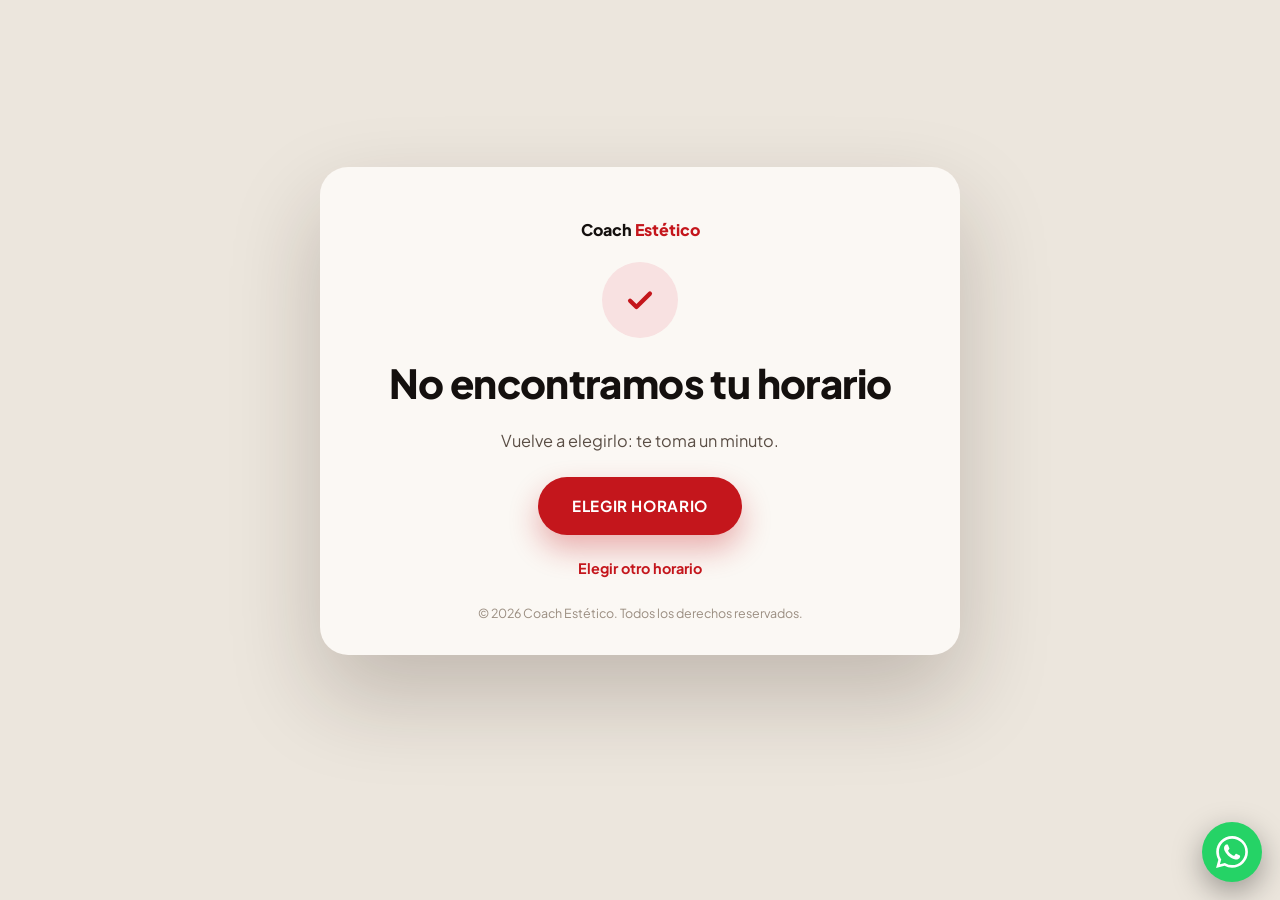
==== confirmacion.html @ 39e639b5 "Página de la clase grabada del Bootcamp Registro con horarios, confirmación y sala con oferta.  Co-A" ====
<!doctype html>
<html lang="es">
<head>
  <meta charset="utf-8">
  <meta name="viewport" content="width=device-width, initial-scale=1, viewport-fit=cover">
  <title>Lugar reservado | Coach Estético</title>
  <meta name="robots" content="noindex">
  <meta name="theme-color" content="#ece6dd">
  <link rel="preconnect" href="https://fonts.googleapis.com">
  <link rel="preconnect" href="https://fonts.gstatic.com" crossorigin>
  <link rel="stylesheet" href="https://fonts.googleapis.com/css2?family=Plus+Jakarta+Sans:wght@400;500;600;700;800&display=swap">
  <link rel="stylesheet" href="assets/css/estilo.css">
</head>
<body class="confirmacion">

  <main class="tarjeta-confirmacion">
    <a class="marca-chica" href="index.html">Coach <span>Estético</span></a>

    <div class="icono-ok" aria-hidden="true">
      <svg viewBox="0 0 24 24" fill="none" stroke-width="3" stroke-linecap="round" stroke-linejoin="round"><path d="M5 12.5l4.5 4.5L19 7.5"/></svg>
    </div>

    <h1 id="saludo">¡Tu lugar está reservado!</h1>
    <p class="intro" id="intro">Confirmamos tu registro para la clase gratuita <strong id="titulo-clase"></strong> con <span id="docente"></span>.</p>

    <div class="cuando-caja" id="cuando-caja">
      <span class="etq">Tu clase</span>
      <strong id="cuando"></strong>
      <span class="falta" id="falta"></span>
      <span class="zona" id="zona"></span>
    </div>

    <ul class="avisos">
      <li>
        <span class="icono"><svg viewBox="0 0 24 24"><rect x="3" y="5" width="18" height="14" rx="2.5"/><path d="M3.5 7l8.5 6 8.5-6"/></svg></span>
        <div><strong>Revisa tu bandeja de correo electrónico</strong><p id="paso-correo">Te enviamos un mensaje con tu link de acceso. Si no lo encuentras en los próximos minutos, revisa Promociones o Spam.</p></div>
      </li>
      <li>
        <span class="icono"><svg viewBox="0 0 24 24"><path d="M6 9a6 6 0 0 1 12 0c0 6 2.5 7.5 2.5 7.5h-17S6 15 6 9"/><path d="M10 20a2 2 0 0 0 4 0"/></svg></span>
        <div><strong>Te avisamos antes de empezar</strong><p>Te escribimos 1 hora antes y cuando la clase empieza, con el mismo link.</p></div>
      </li>
      <li>
        <span class="icono"><svg viewBox="0 0 24 24"><circle cx="12" cy="12" r="9"/><path d="M12 7v5l3 2"/></svg></span>
        <div><strong>Entra 5 minutos antes</strong><p id="paso-duracion">Empieza puntual y dura alrededor de 1 h 30. Si llegas más de 15 minutos tarde, desde el mismo link eliges otro horario.</p></div>
      </li>
    </ul>

    <a class="boton pastilla" id="principal" href="#" target="_blank" rel="noopener">Agregar a mi calendario</a>

    <div class="secundarios">
      <a id="google" href="#" target="_blank" rel="noopener" hidden>Google Calendar</a>
      <a id="ics" href="#" download="clase-coach-estetico.ics">Apple / Outlook</a>
      <a id="entrar" href="#">Ir a la sala</a>
      <a href="index.html">Elegir otro horario</a>
    </div>

    <div class="link-sala" id="link-sala">
      <input id="link" readonly aria-label="Tu link de acceso">
      <button id="copiar" type="button">Copiar link</button>
    </div>

    <p class="pie-tarjeta">© 2026 Coach Estético. Todos los derechos reservados.</p>
  </main>

  <a class="wsp-flotante" data-wsp href="#" target="_blank" rel="noopener" aria-label="Escríbenos por WhatsApp">
    <svg viewBox="0 0 24 24" aria-hidden="true"><path d="M17.47 14.38c-.3-.15-1.76-.87-2.03-.97-.27-.1-.47-.15-.67.15-.2.3-.77.97-.94 1.16-.17.2-.35.22-.64.08-.3-.15-1.26-.47-2.39-1.48-.88-.79-1.48-1.76-1.65-2.06-.17-.3-.02-.46.13-.6.13-.14.3-.35.45-.52.15-.17.2-.3.3-.5.1-.2.05-.37-.03-.52-.07-.15-.67-1.61-.92-2.2-.24-.58-.49-.5-.67-.51h-.57c-.2 0-.52.07-.79.37-.27.3-1.04 1.02-1.04 2.48s1.07 2.88 1.21 3.07c.15.2 2.1 3.2 5.08 4.49.71.3 1.26.49 1.7.63.71.22 1.36.19 1.87.12.57-.09 1.76-.72 2-1.41.25-.7.25-1.29.18-1.41-.08-.13-.27-.2-.57-.35m-5.42 7.4h-.01a9.87 9.87 0 0 1-5.03-1.38l-.36-.21-3.74.98 1-3.65-.24-.37a9.86 9.86 0 0 1-1.51-5.26c0-5.45 4.44-9.88 9.89-9.88 2.64 0 5.12 1.03 6.99 2.9a9.83 9.83 0 0 1 2.89 6.99c0 5.45-4.44 9.88-9.88 9.88m8.41-18.3A11.82 11.82 0 0 0 12.05 0C5.5 0 .16 5.34.16 11.89c0 2.1.55 4.14 1.59 5.95L.06 24l6.3-1.65a11.88 11.88 0 0 0 5.68 1.45h.01c6.55 0 11.89-5.34 11.89-11.89 0-3.18-1.24-6.17-3.48-8.41Z"/></svg>
  </a>

  <script src="assets/js/config.js"></script>
  <script src="assets/js/comun.js"></script>
  <script src="assets/js/confirmacion.js"></script>
</body>
</html>
---- assets/css/estilo.css ----
/* Estilo de las tres páginas: negro del banner, crema y rojo de Coach Estético. */
:root {
  --negro: #080506;
  --negro-2: #120d0d;
  --panel: #19120f;
  --linea: rgba(243, 226, 191, 0.16);
  --linea-fuerte: rgba(243, 226, 191, 0.38);
  --blanco: #ffffff;
  --texto: #f2ede6;
  --suave: #c9bfb1;
  --crema: #f3e2bf;
  --rojo: #c4161c;
  --rojo-claro: #de2a2f;
  --verde-wsp: #25d366;
  --campo: #faf6ef;
  --campo-texto: #1d1512;
  --sans: "Plus Jakarta Sans", "Segoe UI", Roboto, Arial, sans-serif;
  --marca: "Playfair Display", Georgia, "Times New Roman", serif;
  --radio: 16px;
  --ancho: 1140px;
  color-scheme: dark;
}

* { box-sizing: border-box; }
[hidden] { display: none !important; }
html { scroll-behavior: smooth; }
body {
  margin: 0;
  background: var(--negro);
  color: var(--texto);
  font-family: var(--sans);
  font-size: 17px;
  line-height: 1.65;
  -webkit-font-smoothing: antialiased;
}
img { max-width: 100%; display: block; }
a { color: inherit; }
h1, h2, h3 { font-family: var(--sans); color: var(--blanco); line-height: 1.15; margin: 0; text-wrap: balance; font-weight: 800; letter-spacing: -0.015em; }
p { margin: 0; }
.solo-lector { position: absolute; width: 1px; height: 1px; overflow: hidden; clip: rect(0 0 0 0); white-space: nowrap; }
.contenedor { width: 100%; max-width: var(--ancho); margin-inline: auto; padding-inline: 20px; }

.etiqueta {
  display: inline-block; padding: 5px 14px;
  border: 1px solid var(--linea-fuerte);
  font-size: 0.74rem; font-weight: 700; letter-spacing: 0.2em; text-transform: uppercase; color: var(--blanco);
}
.etiqueta.roja { background: var(--rojo); border-color: var(--rojo); }
.crema { color: var(--crema); }

/* Botones */
.boton {
  display: inline-flex; align-items: center; justify-content: center; gap: 10px;
  min-height: 54px; padding: 12px 28px;
  border: 0; border-radius: 12px;
  background: var(--rojo); color: var(--blanco);
  font: 700 1rem/1.2 var(--sans); text-decoration: none; text-align: center;
  cursor: pointer; transition: background 0.15s, transform 0.15s, box-shadow 0.15s;
}
.boton:hover { background: var(--rojo-claro); }
.boton:active { transform: translateY(1px); }
.boton[disabled] { opacity: 0.6; cursor: progress; }
.boton.ancho { width: 100%; }
.boton.borde { background: transparent; border: 1px solid var(--linea-fuerte); color: var(--crema); }
.boton.borde:hover { background: rgba(243, 226, 191, 0.08); }
.boton.wsp { background: #1f9d55; }
.boton.wsp:hover { background: #22b05f; }
.boton.crema-fondo { background: var(--crema); color: var(--negro); }
.boton.crema-fondo:hover { background: #fff1d6; }

/* WhatsApp fijo abajo a la derecha */
.wsp-flotante {
  position: fixed; z-index: 50;
  right: 18px; bottom: calc(18px + env(safe-area-inset-bottom, 0px));
  width: 60px; height: 60px; border-radius: 50%;
  display: grid; place-items: center;
  background: var(--verde-wsp); color: #fff;
  box-shadow: 0 10px 30px rgba(0, 0, 0, 0.35);
  transition: transform 0.15s;
}
.wsp-flotante:hover { transform: scale(1.06); }
.wsp-flotante svg { width: 32px; height: 32px; fill: currentColor; }

/* ---------- Registro: banner y formulario ---------- */
.portada { position: relative; background: var(--negro); }
.portada .banner { width: 100%; aspect-ratio: 1.6; overflow: hidden; }
.portada .banner img { width: 100%; height: 100%; object-fit: cover; object-position: 14% 50%; }
.portada .formulario-caja { padding: 0 16px 40px; margin-top: -8px; }

@media (min-width: 760px) {
  .portada .banner { aspect-ratio: 1.9; }
  .portada .banner img { object-position: 10% 50%; }
  .portada .formulario-caja { max-width: 520px; margin: -40px auto 0; position: relative; }
}

/* Escritorio: el alto del banner se limita para que la foto nunca quede debajo del formulario */
@media (min-width: 1240px) {
  .portada {
    --alto-banner: min(calc((100vw - 470px) / 1.7), calc(100vw / 2.734));
    min-height: max(520px, var(--alto-banner));
    display: flex; align-items: center; justify-content: flex-end;
  }
  .portada .banner { position: absolute; inset: 0; aspect-ratio: auto; display: flex; align-items: center; }
  .portada .banner img {
    width: auto; height: var(--alto-banner); max-width: none; object-fit: initial;
    -webkit-mask-image: linear-gradient(to bottom, transparent, #000 6%, #000 94%, transparent);
    mask-image: linear-gradient(to bottom, transparent, #000 6%, #000 94%, transparent);
  }
  .portada .formulario-caja { position: relative; width: 400px; max-width: none; margin: 24px max(48px, 5vw) 24px 0; padding: 0; }
}

.formulario {
  background: rgba(14, 9, 9, 0.92);
  border: 1px solid var(--linea);
  border-radius: 20px;
  padding: 26px 22px 22px;
  box-shadow: 0 30px 80px rgba(0, 0, 0, 0.55);
  backdrop-filter: blur(6px);
}
.formulario h2 { font-size: 1.45rem; margin-bottom: 4px; }
.formulario .bajada { color: var(--suave); font-size: 0.92rem; margin-bottom: 18px; }
.campos { display: grid; gap: 12px; }
.campo label { display: block; font-size: 0.82rem; font-weight: 600; color: var(--suave); margin-bottom: 5px; }
.campo input, .campo select, .selector-horario {
  width: 100%; min-height: 50px;
  border: 1px solid transparent; border-radius: 10px;
  background: var(--campo); color: var(--campo-texto);
  font: 500 1rem var(--sans);
  padding: 10px 14px;
}
.campo input::placeholder { color: #8a7c70; }
.campo input:focus, .campo select:focus, .selector-horario:focus { outline: 2px solid var(--crema); outline-offset: 1px; }
.campo.error input, .campo.error .selector-horario { border-color: var(--rojo-claro); box-shadow: 0 0 0 2px rgba(222, 42, 47, 0.35); }
.campo .aviso { display: none; color: #ff9a9c; font-size: 0.82rem; margin-top: 4px; }
.campo.error .aviso { display: block; }
.telefono { display: grid; grid-template-columns: 112px 1fr; gap: 8px; }
.telefono select { padding-inline: 10px; }
.trampa { position: absolute; left: -9999px; width: 1px; height: 1px; opacity: 0; }

.horario { position: relative; }
.selector-horario { display: flex; align-items: center; justify-content: space-between; gap: 10px; text-align: left; cursor: pointer; }
.selector-horario .elegido { display: grid; line-height: 1.3; }
.selector-horario .elegido strong { font-weight: 700; }
.selector-horario .elegido small { color: var(--rojo); font-weight: 700; font-size: 0.82rem; }
.selector-horario .elegido small.lejos { color: #6d5d52; }
.selector-horario .flecha { flex: none; width: 10px; height: 10px; border-right: 2px solid currentColor; border-bottom: 2px solid currentColor; transform: rotate(45deg) translateY(-3px); }
.lista-horarios {
  position: absolute; z-index: 20; left: 0; right: 0; top: calc(100% + 6px);
  margin: 0; padding: 6px; list-style: none;
  background: var(--campo); color: var(--campo-texto);
  border-radius: 12px; box-shadow: 0 18px 50px rgba(0, 0, 0, 0.5);
}
.lista-horarios li { display: grid; padding: 9px 12px; border-radius: 8px; cursor: pointer; line-height: 1.3; }
.lista-horarios li strong { font-weight: 700; }
.lista-horarios li small { color: #6d5d52; font-size: 0.82rem; }
.lista-horarios li.pronto small { color: var(--rojo); font-weight: 700; }
.lista-horarios li[aria-selected="true"], .lista-horarios li:hover, .lista-horarios li.activo { background: #ece2d1; }
.zona { font-size: 0.78rem; color: var(--suave); margin-top: 5px; }
.legal { font-size: 0.76rem; color: var(--suave); margin-top: 12px; line-height: 1.45; }

/* ---------- Secciones ---------- */
.seccion { padding-block: clamp(56px, 8vw, 100px); border-top: 1px solid var(--linea); }
.seccion.oscura { background: var(--negro-2); }
.seccion .encabezado { display: grid; gap: 16px; max-width: 760px; margin-bottom: 32px; }
.seccion h2 { font-size: clamp(1.9rem, 3.6vw, 2.75rem); }
.texto-largo { display: grid; gap: 16px; max-width: 64ch; font-size: 1.08rem; }
.cta-seccion { margin-top: 36px; }

.dos-columnas { display: grid; gap: 40px; align-items: center; }
@media (min-width: 900px) { .dos-columnas { grid-template-columns: minmax(0, 0.9fr) minmax(0, 1.1fr); gap: 64px; } }

/* Lo que vas a ver: foto al costado y lista corta */
.visual { margin: 0; border-radius: 20px; overflow: hidden; aspect-ratio: 4 / 5; max-width: 460px; width: 100%; justify-self: center; border: 1px solid var(--linea); }
.visual img { width: 100%; height: 100%; object-fit: cover; object-position: 51% 50%; }
.vas-a-ver .titulos { display: grid; gap: 16px; margin-bottom: 26px; }
.escenarios { display: grid; margin: 0; padding: 0; list-style: none; }
.escenarios li {
  display: grid; grid-template-columns: 52px 1fr; align-items: center; gap: 12px;
  padding: 15px 0; border-bottom: 1px solid var(--linea); font-size: 1.1rem; font-weight: 600; color: var(--blanco);
}
.escenarios li:first-child { border-top: 1px solid var(--linea); }
.escenarios .numero { font-size: 1.05rem; font-weight: 800; color: var(--rojo-claro); font-variant-numeric: tabular-nums; }

.para-ti { display: grid; gap: 14px; margin: 0; padding: 0; list-style: none; max-width: 760px; }
.para-ti li { position: relative; padding-left: 34px; font-size: 1.08rem; }
.para-ti li::before {
  content: ""; position: absolute; left: 0; top: 0.45em; width: 16px; height: 8px;
  border-left: 2.5px solid var(--crema); border-bottom: 2.5px solid var(--crema); transform: rotate(-45deg);
}

/* Quién te enseña: foto sin fondo sobre el negro, con un brillo rojo detrás y el corte de abajo difuminado */
.foto-docente { position: relative; max-width: 440px; width: 100%; justify-self: center; }
.foto-docente::before { content: ""; position: absolute; inset: 8% 4% 0; background: radial-gradient(circle at 50% 42%, rgba(196, 22, 28, 0.32), transparent 66%); }
.foto-docente img {
  position: relative; width: 100%; height: auto;
  -webkit-mask-image: linear-gradient(to bottom, #000 74%, transparent 100%);
  mask-image: linear-gradient(to bottom, #000 74%, transparent 100%);
}
.docente .datos { display: grid; gap: 16px; max-width: 58ch; font-size: 1.08rem; }
.docente .datos h2 { font-size: clamp(2rem, 3.8vw, 2.9rem); }
.docente .rol { color: var(--crema); letter-spacing: 0.18em; text-transform: uppercase; font-size: 0.8rem; font-weight: 700; }

/* Cierre con el formulario otra vez */
.cierre-texto { display: grid; gap: 22px; justify-items: start; }
.cierre-texto .frase { font-size: clamp(1.8rem, 3.6vw, 2.7rem); font-weight: 800; color: var(--blanco); line-height: 1.2; letter-spacing: -0.015em; max-width: 20ch; text-wrap: balance; }
.cierre-texto .frase em { color: var(--crema); font-style: normal; }
.datos-rapidos { margin: 0; padding: 0; list-style: none; display: flex; flex-wrap: wrap; gap: 10px; }
.datos-rapidos li { padding: 8px 14px; border: 1px solid var(--linea-fuerte); border-radius: 999px; font-size: 0.9rem; font-weight: 600; color: var(--crema); }
.cierre .formulario-caja { width: 100%; max-width: 440px; justify-self: center; }
@media (min-width: 900px) { .cierre .dos-columnas { grid-template-columns: minmax(0, 1fr) 420px; } .cierre .formulario-caja { justify-self: end; } }

.preguntas { display: grid; gap: 10px; max-width: 760px; }
.preguntas details { border: 1px solid var(--linea); border-radius: 12px; background: var(--panel); }
.preguntas summary { cursor: pointer; padding: 16px 20px; font-weight: 700; list-style: none; display: flex; justify-content: space-between; gap: 16px; }
.preguntas summary::-webkit-details-marker { display: none; }
.preguntas summary::after { content: "+"; color: var(--crema); font-size: 1.3rem; line-height: 1; }
.preguntas details[open] summary::after { content: "–"; }
.preguntas details p { padding: 0 20px 18px; }

.pie { padding-block: 32px 96px; border-top: 1px solid var(--linea); color: var(--suave); font-size: 0.86rem; }

/* ---------- Confirmación (tarjeta clara) ---------- */
body.confirmacion { background: #ece6dd; color: #3d342e; min-height: 100vh; display: grid; place-items: center; padding: 32px 16px 110px; }
.tarjeta-confirmacion {
  width: 100%; max-width: 640px; background: #fbf8f4; border-radius: 28px;
  padding: clamp(28px, 6vw, 52px) clamp(20px, 6vw, 56px) 32px;
  box-shadow: 0 40px 90px rgba(40, 25, 15, 0.22);
  display: grid; gap: 22px; justify-items: center; text-align: center;
}
.marca-chica { font: 800 1rem var(--sans); color: #14100e; text-decoration: none; }
.marca-chica span { color: var(--rojo); }
.icono-ok { width: 76px; height: 76px; border-radius: 50%; background: #f8e1e1; display: grid; place-items: center; }
.icono-ok svg { width: 34px; height: 34px; stroke: var(--rojo); }
.tarjeta-confirmacion h1 { color: #14100e; font-size: clamp(1.8rem, 4.6vw, 2.5rem); }
.tarjeta-confirmacion .intro { max-width: 46ch; color: #5a4e45; font-size: 1.02rem; }
.tarjeta-confirmacion .intro strong { color: #14100e; }
.cuando-caja { display: grid; gap: 2px; padding: 16px 24px; border-radius: 16px; background: #14100e; color: #f2ede6; width: 100%; }
.cuando-caja .etq { font-size: 0.72rem; letter-spacing: 0.2em; text-transform: uppercase; font-weight: 700; color: var(--crema); }
.cuando-caja strong { font-size: clamp(1.15rem, 3.4vw, 1.45rem); color: #fff; }
.cuando-caja .falta { color: #f3c9c9; font-weight: 600; font-size: 0.95rem; }
.cuando-caja .zona { color: #b7aa9a; }
.avisos { width: 100%; margin: 0; padding: 8px 22px; list-style: none; border: 1px solid #e4dbcf; border-radius: 18px; background: #fffdfa; text-align: left; }
.avisos li { display: grid; grid-template-columns: 46px 1fr; gap: 16px; padding: 16px 0; }
.avisos li + li { border-top: 1px solid #eee6db; }
.avisos .icono { width: 46px; height: 46px; border-radius: 12px; background: #14100e; display: grid; place-items: center; }
.avisos .icono svg { width: 22px; height: 22px; stroke: var(--crema); fill: none; stroke-width: 1.8; stroke-linecap: round; stroke-linejoin: round; }
.avisos strong { display: block; color: #14100e; font-size: 1.02rem; margin-bottom: 2px; }
.avisos p { color: #5a4e45; font-size: 0.95rem; line-height: 1.55; }
.boton.pastilla { border-radius: 999px; padding-inline: 34px; min-height: 58px; text-transform: uppercase; letter-spacing: 0.04em; font-size: 0.95rem; box-shadow: 0 14px 30px rgba(196, 22, 28, 0.32); }
.secundarios { display: flex; flex-wrap: wrap; justify-content: center; gap: 6px 18px; font-size: 0.9rem; font-weight: 700; }
.secundarios a { color: var(--rojo); text-decoration: none; }
.secundarios a:hover { text-decoration: underline; }
.link-sala { display: grid; grid-template-columns: 1fr auto; gap: 8px; width: 100%; }
.link-sala input { min-height: 44px; border-radius: 10px; border: 1px solid #e4dbcf; background: #fff; color: #5a4e45; padding: 8px 12px; font: 0.82rem var(--sans); min-width: 0; }
.link-sala button { min-height: 44px; border-radius: 10px; border: 1px solid #d9cdbd; background: #fff; color: #14100e; font: 700 0.85rem var(--sans); padding: 0 14px; cursor: pointer; }
.pie-tarjeta { font-size: 0.78rem; color: #9a8d80; }
@media (max-width: 480px) {
  body.confirmacion { padding: 14px 10px 100px; }
  .tarjeta-confirmacion { padding: 26px 16px 24px; border-radius: 22px; gap: 18px; }
  .avisos { padding: 2px 14px; }
  .avisos li { grid-template-columns: 38px 1fr; gap: 12px; }
  .avisos .icono { width: 38px; height: 38px; border-radius: 10px; }
  .avisos .icono svg { width: 19px; height: 19px; }
  .boton.pastilla { width: 100%; padding-inline: 20px; }
}

/* ---------- Sala ---------- */
.barra { display: flex; justify-content: space-between; align-items: center; gap: 16px; padding-block: 18px; border-bottom: 1px solid var(--linea); }
.marca { font: 800 1.1rem var(--sans); color: var(--blanco); text-decoration: none; }
.marca span { color: var(--rojo-claro); }
.sala-pagina { min-height: 100vh; display: grid; grid-template-rows: auto 1fr; }
.sala { display: grid; gap: 20px; align-content: start; padding-block: 20px 40px; width: 100%; max-width: 1480px; margin-inline: auto; padding-inline: 16px; }
@media (min-width: 1024px) { .sala { grid-template-columns: minmax(0, 1fr) 360px; gap: 24px; padding-inline: 24px; } }

.pantalla { position: relative; width: 100%; aspect-ratio: 16 / 9; background: #000; border-radius: 14px; overflow: hidden; }
.pantalla video, .pantalla iframe { position: absolute; inset: 0; width: 100%; height: 100%; border: 0; background: #000; }
.pantalla .bloqueo { position: absolute; inset: 0; }
.pantalla:fullscreen { border-radius: 0; aspect-ratio: auto; }
.capa {
  position: absolute; inset: 0; display: grid; place-items: center; text-align: center; padding: 24px;
  background: radial-gradient(ellipse at center, rgba(8, 5, 6, 0.72), rgba(8, 5, 6, 0.94));
}
.capa .contenido { display: grid; gap: 14px; justify-items: center; max-width: 560px; }
.capa h2 { font-size: clamp(1.3rem, 2.6vw, 2rem); }
.capa.con-fondo { background-size: cover; background-position: 95% 40%; }
.capa.con-fondo::before { content: ""; position: absolute; inset: 0; background: rgba(8, 5, 6, 0.86); }
.capa.con-fondo .contenido { position: relative; }
@media (max-width: 700px) {
  .pantalla.con-capa { aspect-ratio: auto; min-height: 56.25vw; }
  .pantalla.con-capa .capa:not([hidden]) { position: relative; inset: auto; min-height: 56.25vw; padding-block: 28px; }
}
.reloj { font-weight: 800; font-size: clamp(2.6rem, 7vw, 4.6rem); color: var(--crema); font-variant-numeric: tabular-nums; line-height: 1; letter-spacing: 0.01em; }
.sonido-ok { color: #8fd6a8; font-size: 0.9rem; }
.botones-pantalla { position: absolute; right: 12px; bottom: 12px; display: flex; gap: 8px; z-index: 3; }
.mini {
  display: inline-flex; align-items: center; gap: 8px; min-height: 38px; padding: 6px 14px;
  border: 1px solid rgba(255, 255, 255, 0.3); border-radius: 999px; background: rgba(0, 0, 0, 0.55); color: #fff;
  font: 700 0.82rem var(--sans); cursor: pointer; text-decoration: none;
}
.mini:hover { background: rgba(0, 0, 0, 0.8); }
.mini.rojo { background: var(--rojo); border-color: var(--rojo); }
.chip-oferta { position: absolute; left: 12px; bottom: 12px; z-index: 3; }

.titulo-sala { display: grid; gap: 4px; margin-top: 14px; }
.titulo-sala h1 { font-size: clamp(1.15rem, 2vw, 1.5rem); font-weight: 800; }
.titulo-sala p { color: var(--suave); font-size: 0.92rem; }

.lateral { border: 1px solid var(--linea); border-radius: 14px; background: var(--panel); padding: 24px 22px; display: grid; gap: 22px; align-content: start; }
@media (min-width: 1024px) { .lateral { position: sticky; top: 20px; } }
.logo-bootcamp { text-align: center; display: grid; gap: 8px; justify-items: center; padding-bottom: 20px; border-bottom: 1px solid var(--linea); }
.logo-bootcamp .palabra { font-family: var(--marca); font-weight: 800; color: var(--blanco); letter-spacing: 0.04em; font-size: 1.05rem; }
.logo-bootcamp .raya { width: 46px; height: 2px; background: var(--rojo); }
.logo-bootcamp .nombre { font-family: var(--marca); font-weight: 800; font-size: 1.9rem; line-height: 1.02; color: var(--blanco); text-transform: uppercase; }
.logo-bootcamp .nombre span { color: var(--crema); display: block; }
.logo-bootcamp .fechas { font-size: 0.74rem; font-weight: 600; letter-spacing: 0.2em; text-transform: uppercase; color: var(--suave); }
.logo-bootcamp img { max-width: 240px; }
.panel-clase { display: grid; gap: 14px; justify-items: start; }
.panel-clase .con { color: var(--texto); font-size: 0.95rem; }
.consejos { margin: 0; padding: 14px 0 0; list-style: none; display: grid; gap: 10px; border-top: 1px solid var(--linea); width: 100%; font-size: 0.9rem; color: var(--suave); }
.consejos li { position: relative; padding-left: 18px; }
.consejos li::before { content: ""; position: absolute; left: 0; top: 0.6em; width: 6px; height: 6px; border-radius: 50%; background: var(--rojo-claro); }

.oferta { display: grid; gap: 16px; animation: aparecer 0.5s ease-out; }
@keyframes aparecer { from { opacity: 0; transform: translateY(10px); } to { opacity: 1; transform: none; } }
.oferta .precios { display: grid; gap: 2px; }
.oferta .antes { color: var(--suave); font-size: 0.92rem; }
.oferta .ahora { font-size: 2.4rem; font-weight: 800; color: var(--crema); line-height: 1.1; }
.oferta .cupos { font-size: 0.9rem; color: var(--blanco); font-weight: 700; }
.oferta ul { margin: 0; padding: 0; list-style: none; display: grid; gap: 8px; font-size: 0.92rem; }
.oferta li { position: relative; padding-left: 22px; }
.oferta li::before { content: ""; position: absolute; left: 2px; top: 0.55em; width: 11px; height: 6px; border-left: 2px solid var(--crema); border-bottom: 2px solid var(--crema); transform: rotate(-45deg); }
.oferta .botones { display: grid; gap: 10px; }
.oferta .otro-pais { background: none; border: 0; color: var(--suave); font: 0.84rem var(--sans); text-decoration: underline; cursor: pointer; padding: 0; justify-self: center; }
.oferta .nota { font-size: 0.8rem; color: var(--suave); text-align: center; }
.oferta .nota.alumnas { color: var(--crema); padding-top: 12px; border-top: 1px solid var(--linea); }

.horarios-nuevos { display: grid; gap: 8px; width: 100%; max-width: 360px; }
.horarios-nuevos .boton { min-height: 46px; font-size: 0.95rem; }
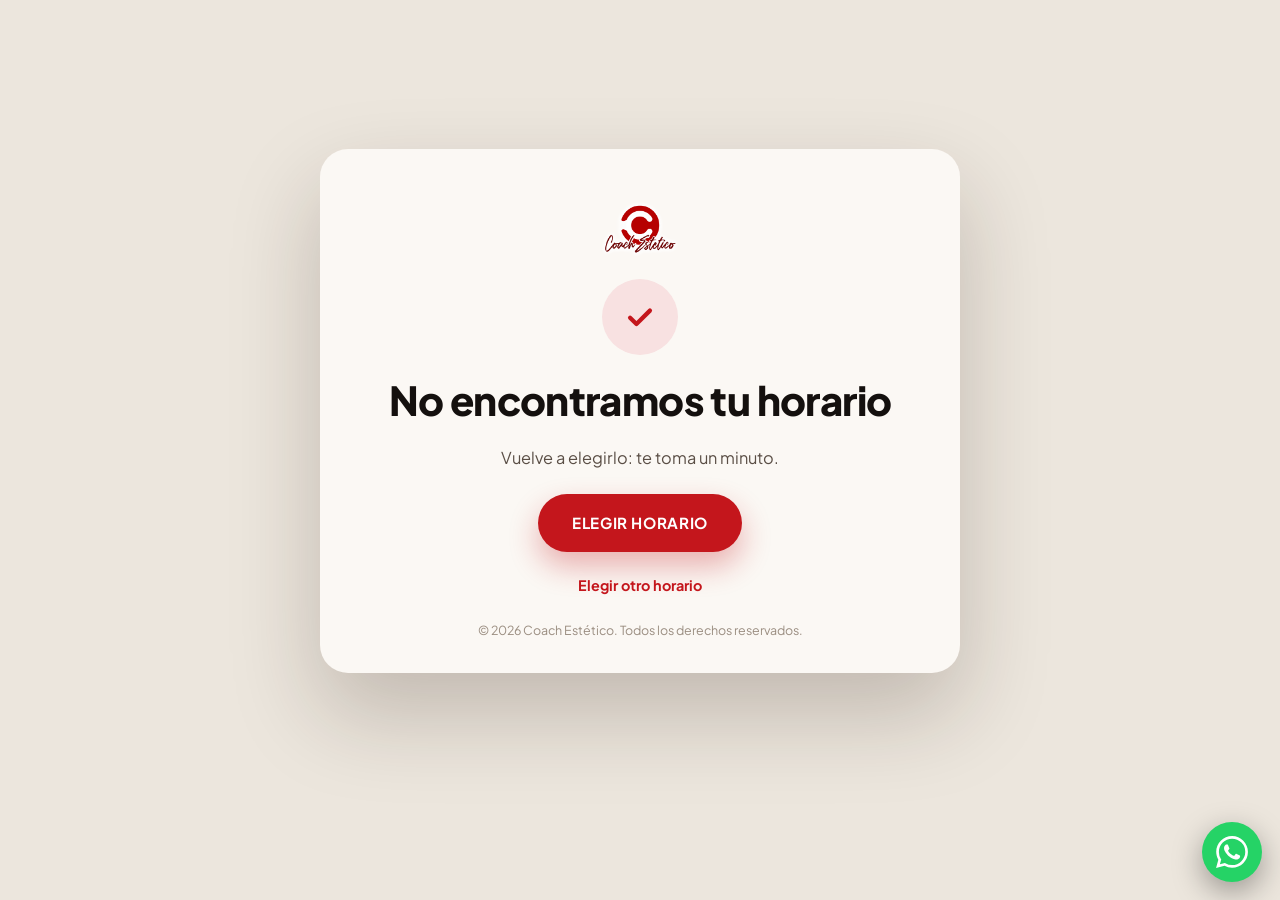
==== commit caaac694: "Logos de Coach Estético y del Bootcamp, y foto nueva en Lo que vas a ver Co-Authored-By: Claude Opus" ====
--- a/confirmacion.html
+++ b/confirmacion.html
@@ -14,7 +14,7 @@
 <body class="confirmacion">
 
   <main class="tarjeta-confirmacion">
-    <a class="marca-chica" href="index.html">Coach <span>Estético</span></a>
+    <a class="marca-chica" href="index.html"><img src="assets/img/logo-coach.png" alt="Coach Estético"></a>
 
     <div class="icono-ok" aria-hidden="true">
       <svg viewBox="0 0 24 24" fill="none" stroke-width="3" stroke-linecap="round" stroke-linejoin="round"><path d="M5 12.5l4.5 4.5L19 7.5"/></svg>
--- a/assets/css/estilo.css
+++ b/assets/css/estilo.css
@@ -171,7 +171,7 @@
 
 /* Lo que vas a ver: foto al costado y lista corta */
 .visual { margin: 0; border-radius: 20px; overflow: hidden; aspect-ratio: 4 / 5; max-width: 460px; width: 100%; justify-self: center; border: 1px solid var(--linea); }
-.visual img { width: 100%; height: 100%; object-fit: cover; object-position: 51% 50%; }
+.visual img { width: 100%; height: 100%; object-fit: cover; object-position: 50% 40%; }
 .vas-a-ver .titulos { display: grid; gap: 16px; margin-bottom: 26px; }
 .escenarios { display: grid; margin: 0; padding: 0; list-style: none; }
 .escenarios li {
@@ -227,8 +227,8 @@
   box-shadow: 0 40px 90px rgba(40, 25, 15, 0.22);
   display: grid; gap: 22px; justify-items: center; text-align: center;
 }
-.marca-chica { font: 800 1rem var(--sans); color: #14100e; text-decoration: none; }
-.marca-chica span { color: var(--rojo); }
+.marca-chica { display: inline-flex; }
+.marca-chica img { height: 56px; width: auto; }
 .icono-ok { width: 76px; height: 76px; border-radius: 50%; background: #f8e1e1; display: grid; place-items: center; }
 .icono-ok svg { width: 34px; height: 34px; stroke: var(--rojo); }
 .tarjeta-confirmacion h1 { color: #14100e; font-size: clamp(1.8rem, 4.6vw, 2.5rem); }
@@ -266,8 +266,10 @@
 
 /* ---------- Sala ---------- */
 .barra { display: flex; justify-content: space-between; align-items: center; gap: 16px; padding-block: 18px; border-bottom: 1px solid var(--linea); }
-.marca { font: 800 1.1rem var(--sans); color: var(--blanco); text-decoration: none; }
+.marca { font: 800 1.1rem var(--sans); color: var(--blanco); text-decoration: none; display: inline-flex; }
 .marca span { color: var(--rojo-claro); }
+.marca img { height: 46px; width: auto; }
+.logo-panel { height: 58px; width: auto; }
 .sala-pagina { min-height: 100vh; display: grid; grid-template-rows: auto 1fr; }
 .sala { display: grid; gap: 20px; align-content: start; padding-block: 20px 40px; width: 100%; max-width: 1480px; margin-inline: auto; padding-inline: 16px; }
 @media (min-width: 1024px) { .sala { grid-template-columns: minmax(0, 1fr) 360px; gap: 24px; padding-inline: 24px; } }
@@ -313,7 +315,7 @@
 .logo-bootcamp .nombre { font-family: var(--marca); font-weight: 800; font-size: 1.9rem; line-height: 1.02; color: var(--blanco); text-transform: uppercase; }
 .logo-bootcamp .nombre span { color: var(--crema); display: block; }
 .logo-bootcamp .fechas { font-size: 0.74rem; font-weight: 600; letter-spacing: 0.2em; text-transform: uppercase; color: var(--suave); }
-.logo-bootcamp img { max-width: 240px; }
+.logo-bootcamp img { width: 100%; max-width: 280px; height: auto; }
 .panel-clase { display: grid; gap: 14px; justify-items: start; }
 .panel-clase .con { color: var(--texto); font-size: 0.95rem; }
 .consejos { margin: 0; padding: 14px 0 0; list-style: none; display: grid; gap: 10px; border-top: 1px solid var(--linea); width: 100%; font-size: 0.9rem; color: var(--suave); }
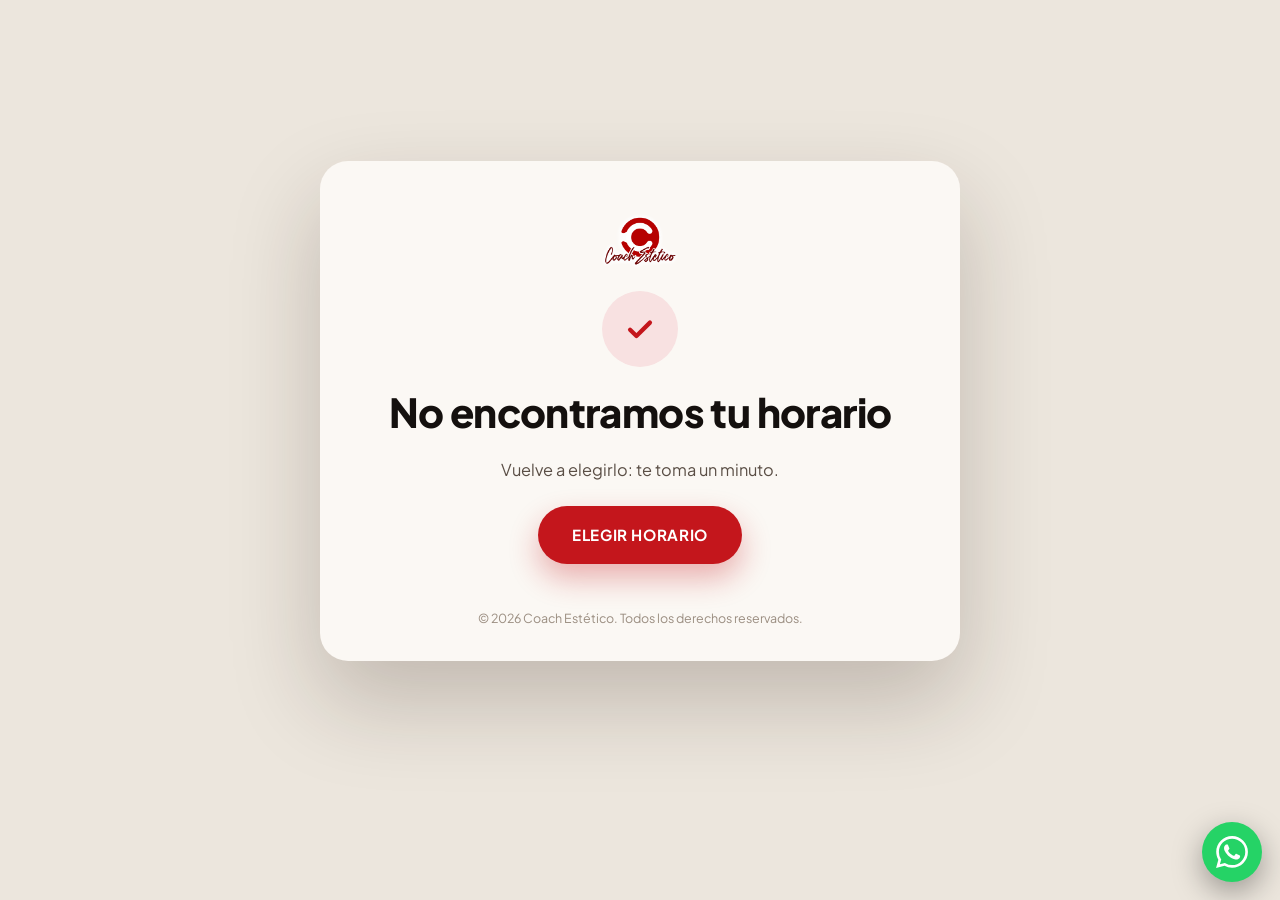
==== commit 3128063f: "Precio según el país, aviso de único turno y textos sin cambio de horario Co-Authored-By: Claude Opu" ====
--- a/confirmacion.html
+++ b/confirmacion.html
@@ -41,7 +41,7 @@
       </li>
       <li>
         <span class="icono"><svg viewBox="0 0 24 24"><circle cx="12" cy="12" r="9"/><path d="M12 7v5l3 2"/></svg></span>
-        <div><strong>Entra 5 minutos antes</strong><p id="paso-duracion">Empieza puntual y dura alrededor de 1 h 30. Si llegas más de 15 minutos tarde, desde el mismo link eliges otro horario.</p></div>
+        <div><strong>Entra 5 minutos antes</strong><p id="paso-duracion">Empieza puntual, dura alrededor de 1 h 30 y se transmite una sola vez: no se puede pausar ni volver a ver. Si no entras en tu turno, te la pierdes.</p></div>
       </li>
     </ul>
 
@@ -51,7 +51,6 @@
       <a id="google" href="#" target="_blank" rel="noopener" hidden>Google Calendar</a>
       <a id="ics" href="#" download="clase-coach-estetico.ics">Apple / Outlook</a>
       <a id="entrar" href="#">Ir a la sala</a>
-      <a href="index.html">Elegir otro horario</a>
     </div>
 
     <div class="link-sala" id="link-sala">
--- a/assets/css/estilo.css
+++ b/assets/css/estilo.css
@@ -157,6 +157,22 @@
 .lista-horarios li[aria-selected="true"], .lista-horarios li:hover, .lista-horarios li.activo { background: #ece2d1; }
 .zona { font-size: 0.78rem; color: var(--suave); margin-top: 5px; }
 .legal { font-size: 0.76rem; color: var(--suave); margin-top: 12px; line-height: 1.45; }
+
+/* Aviso de único turno */
+.aviso-turno {
+  position: fixed; inset: 0; z-index: 100; display: grid; place-items: center; padding: 16px;
+  background: rgba(4, 2, 2, 0.78); backdrop-filter: blur(4px);
+}
+.aviso-caja {
+  width: 100%; max-width: 440px; display: grid; gap: 14px; justify-items: start;
+  background: #140e0d; border: 1px solid var(--linea-fuerte); border-radius: 20px; padding: 28px 24px 24px;
+  box-shadow: 0 30px 90px rgba(0, 0, 0, 0.6); animation: aparecer 0.25s ease-out;
+}
+.aviso-caja h2 { font-size: 1.6rem; }
+.aviso-caja p { color: var(--texto); font-size: 1rem; }
+.aviso-caja strong { color: var(--blanco); }
+.aviso-horario { width: 100%; padding: 12px 16px; border-radius: 12px; background: var(--campo); color: var(--campo-texto) !important; font-weight: 700; font-size: 1.05rem; }
+.aviso-botones { display: grid; gap: 10px; width: 100%; margin-top: 4px; }
 
 /* ---------- Secciones ---------- */
 .seccion { padding-block: clamp(56px, 8vw, 100px); border-top: 1px solid var(--linea); }
